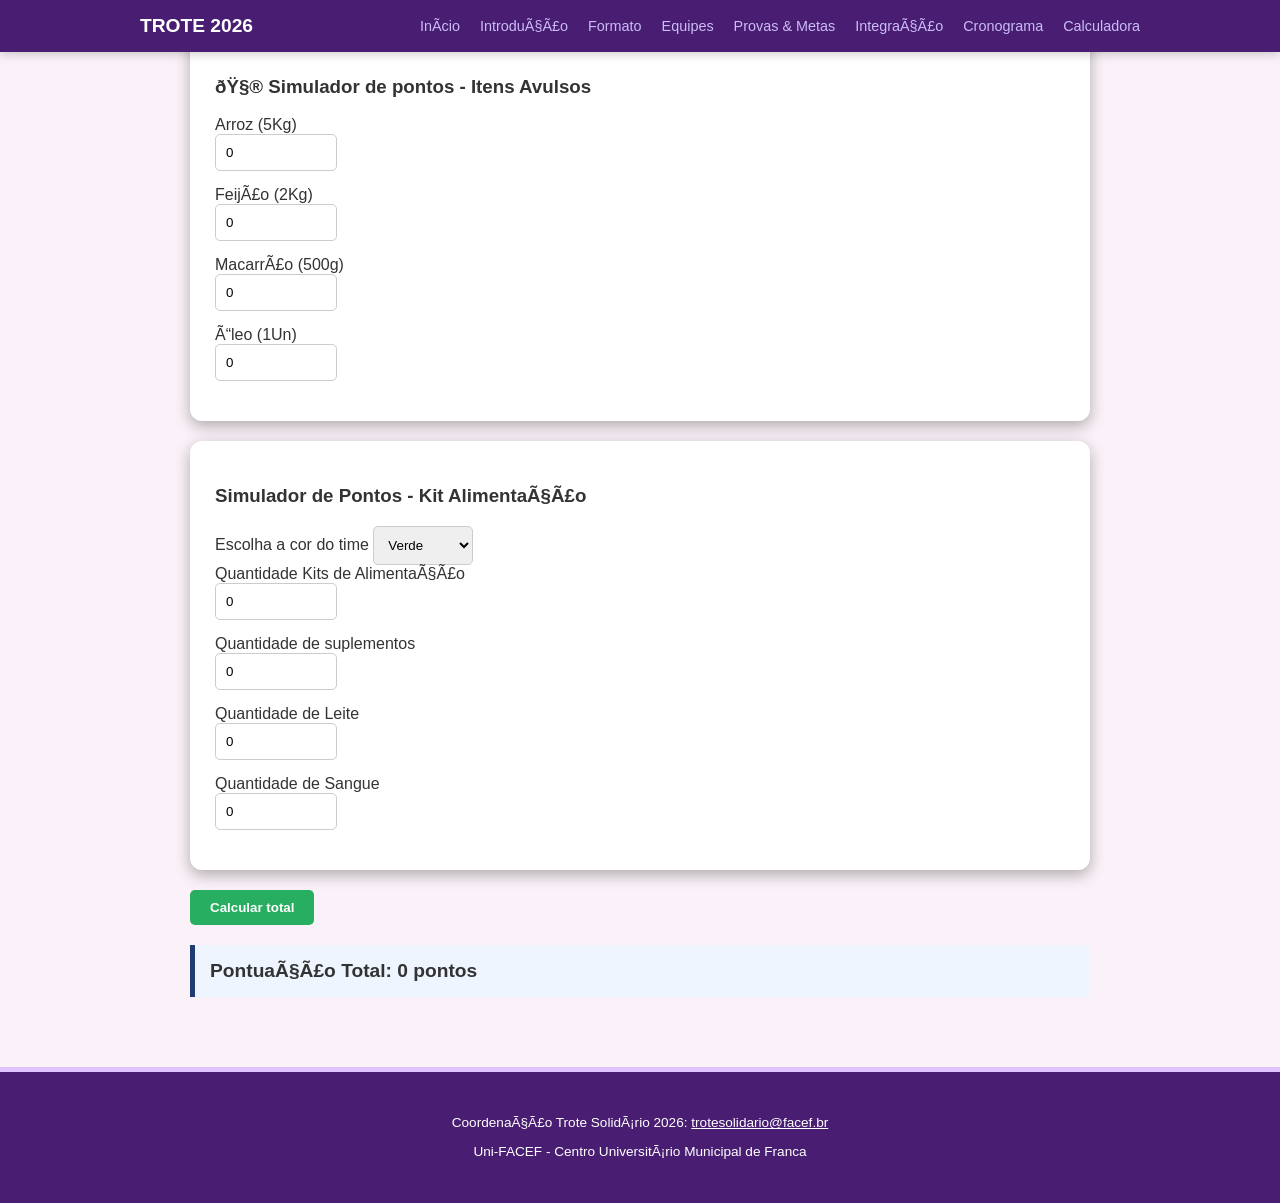
==== calculador.html @ a2d06716 "Alteração na cor padrão do site" ====
<!DOCTYPE html>
<html lang="pt-br">

    <head>
        <meta charset="uft-8">
        <link rel="stylesheet" href="style.css">
        <script src="scripts.js"></script>
        <title>Cronograma - Trote 2026</title>
    </head>

        <body>
            <nav class="menu-principal">
                <div class="menu-conteiner">
                    <a href="index.html" class="logo"> Trote 2026</a>
                    <ul class="lista">
                        <li><a href="index.html">Início</a></li>
                        <li><a href="introducao.html">Introdução</a></li>
                        <li><a href="formato.html">Formato</a></li>
                        <li><a href="equipes.html">Equipes</a></li>
                        <li><a href="provas.html">Provas & Metas</a></li>
                        <li><a href="integracao.html">Integração</a></li>
                        <li><a href="cronograma.html">Cronograma</a></li>
                        <li><a href="calculador.html">Calculadora</a></li>
                    </ul>
                </div>
            </nav>
 
            <main class="principal">
               <section class="secao">
                    <div>
                        <h3>🧮 Simulador de pontos - Itens Avulsos</h3>
                        <div class="form-group">
                            <label> Arroz (5Kg)</label>
                            <input type="number" value="0" min="0" id="qtdeArroz"><!-Indentificar caixa de texto-!>
                        </div>
                        <div class="form-group">
                            <label> Feijão (2Kg)</label>
                            <input type="number" value="0" min="0" id="qtdeFeijao">
                        </div>
                        <div class="form-group">
                            <label>Macarrão (500g) </label>
                            <input type="number" value="0" min="0" id="qtdeMacarrao">
                        </div>
                        <div class="form-group">
                            <label>Óleo (1Un) </label>
                            <input type="number" value="0" min="0" id="qtdeoleo">
                        </div>
                    </div>

               </section>

               <section class="secao">
                    <h3> Simulador de Pontos - Kit Alimentação</h3>
                    <div>
                        <label>Escolha a cor do time</label>
                        <select id="cor">
                            <option value="verde">Verde</option>
                            <option value="vermelho">Vermelho</option>
                            <option value="laranja">Laranja</option>
                        </select>
                    </div>
                    <div class="form-group">
                        <label>Quantidade Kits de Alimentação</label>
                        <input type="number" id="qtdeKits" min="0" value="0">
                    </div>
                    <div class="form-group">
                        <label>Quantidade de suplementos</label>
                        <input type="number" id="qtdeSuplemento" min="0" value="0">
                    </div>
                    <div class="form-group">
                        <label>Quantidade de Leite</label>
                        <input type="number" id="qtdeLeite" min="0" value="0">
                    </div>
                    <div class="form-group">
                        <label>Quantidade de Sangue</label>
                        <input type="number" id="qtdeSangue" min="0" value="0">
                    </div>
               </section>
               
                <button onclick="calcular()">Calcular total</button>
                <div id="result" class="resultado">
                    Pontuação Total: 0 pontos 
                </div>  
                
            </main>
   
            <footer>
                <p>Coordenação Trote Solidário 2026: <a href="trotesolidario@facef.br">trotesolidario@facef.br</a> </p>
                <p>Uni-FACEF - Centro Universitário Municipal de Franca</p>
            </footer> 

        </body>
</html>
---- style.css ----
body{
    margin: 0; font-family: 'Segoe UI', sans-serif;
    background-color: #faf2f8; color: #333;
}
.menu-principal{
    background-color: #491e72; padding: 15px 0;
    position: sticky; top: 0; left: 0; z-index: 1000px;/*Sticky deixa sempre na parte superior*/
    box-shadow: 0 2px 10px rgba(0, 0, 0, 0.2);
}   
.menu-conteiner{
    max-width: 1000px; margin: 0 auto/*Foco centralizar*/;display: flex;
    justify-content: space-between; align-items: center; 
    padding: 0 20px     ;
}
.logo{
    color: white; text-decoration: none; font-weight: bold;
    font-size: 1.2rem; text-transform: uppercase;
}
.lista{
    list-style: none; display: flex; gap: 20px;
    margin: 0; padding: 0;
}
.lista li{
    color: #cbbcf7;
}
.lista a{
    text-decoration: none; color: #cbbcf7; font-size: 0.9rem;
    font-weight: 500; transition: color 0.3s;
}
.lista a:hover{
    color: #ffff;
}
.cabecalho{
    background-color: #773f91;
    color: white;
    padding: 60px 20px;
    text-align: center;
}

.cabecalho-container h1{
    font-size: 2.5rem; margin-bottom: 5px;

}
.cabecalho-container h2{
    font-weight: 300;
    font-style: italic; color: #ffd700;
}
.principal{
    max-width: 900px;
    margin: -40px auto 40px;
    padding: 20px;
}
.secao{
    background: white;
    margin-bottom: 20px;
    padding: 25px;
    border-radius: 12px;
    box-shadow: 0 5px 15px rgba(0, 0, 0, 0.3);
    text-align: left
}
.lista1{
    text-align: left;
    list-style: none;
    font-size:small;
}
.secao2{ 
    background: white;
    margin-bottom: 20px;
    padding: 25px;
    border-radius: 12px;
    box-shadow: 0 5px 15px rgba(0, 0, 0, 0.3);
    text-align: left
}
.secao3{
    background: rgb(255, 255, 255);
    margin-bottom: 20px;
    padding: 25px;
    border-radius: 12px;
    box-shadow: 0 5px 15px rgba(0, 0, 0, 0.3);
    text-align: left;
    display: flex;
}
.separacao{
    background: #ffecff;
    padding: 1%;
    border-radius: 10px;
    flex: 1;    
    border-radius: 10px;
    border-left: 5px solid #7a2e7d;
    box-shadow: 0 5px 15px rgba(0, 0, 0, 0.3);
}
.separacao2{
    background: #d9e3f2;
    padding: 20px;
    border-radius: 10px;
    flex: 1;    
    border-radius: 10px;
    border-left: 5px solid #762e7d;
    margin-bottom: 15px;
    display: flex;
    list-style: none;
}
.valores{
    background: white;
    margin-bottom: 20px;
    padding:35px;
    border-radius: 12px;
    box-shadow: 0 5px 15px rgba(0, 0, 0, 0.3);
    text-align: left;
}
.valores h3{
    margin-bottom: 15px;   
}
.secao4{
    background: rgb(255, 255, 255);
    margin-bottom: 20px;
    padding: 25px;
    border-radius: 12px;
    box-shadow: 0 5px 15px rgba(0, 0, 0, 0.3);
    text-align: left
}
.lista4{
    list-style: none;
    padding: 0;
    margin: 15px 0;
}
.lista4 li{
    background-color: #ffb5f9;
    margin-bottom: 8px;     
    padding: 8px 12px;    
    border-radius: 6px;
    font-weight: 500; 
    color: #ff0095;
}

.tabela{
   width: 100%;
   border-collapse: collapse; /* junta as bordas adjacentes, ficando uma só */
   margin-top: 20px;
   background-color: white; 
}
tr:hover{
    background-color: #ff000000;
}
th, td { 
    border-bottom:1px solid #ddd;
    padding: 15px;
    text-align: left;
}
th { 
    background-color: #773f91;
    color: white;
    text-transform: uppercase; /* dxa tudo maiusculo*/
    font-size: 0.85rem;
}
.amarela{
    width: 25px; 
    height: 25px;
    background-color: yellow;
}
.cinza{
    width: 25px; 
    height: 25px;
    background-color: grey;
}
.laranja{
    width: 25px; 
    height: 25px;
    background-color: orange;
}
.vermelho{
    width: 25px; 
    height: 25px;
    background-color: red;
}
.preto{
    width: 25px; 
    height: 25px;
    background-color: black;
}
.rosa{
    width: 25px; 
    height: 25px;
    background-color: pink;
}
.roxa{
    width: 25px; 
    height: 25px;
    background-color: purple;
}
.verde{
    width: 25px; 
    height: 25px;
    background-color: green;
}
.vermelho{
    width: 25px; 
    height: 25px;
    background-color: red;
}
.kit{
  border: 3px dashed rgb(255, 0, 0);
  border-radius: 15px;
  padding: 20px;
  background-color: rgb(255, 194, 194);
  color: #ba4a3b;
}
.pontos{
    background: rgb(255, 255, 255);
    margin-bottom: 20px;
    padding: 25px;
    border-radius: 12px;
    box-shadow: 0 5px 15px rgba(0, 0, 0, 0.3);
    text-align: left
}
.tabela-pontos{
   width: 100%;
   border-collapse: collapse; /* junta as bordas adjacentes, ficando uma só */
   margin-top: 20px;
   background-color: white; 
}
.tabela-pontos th, td { 
    border-bottom:1px solid #ddd;
    padding: 15px;
    text-align: left;
}
.tabela-pontos th { 
    background-color: #773f91;
    color: white;
    text-transform: uppercase; /* dxa tudo maiusculo*/
    font-size: 0.85rem;
}
.suplemento{
    background: white;
    margin-bottom: 20px;
    padding: 0px;
    border-radius: 12px;
    box-shadow: 0 5px 15px rgba(0, 0, 0, 0.3);
    text-align: left
}
.suple{
    background: #f2d9f0;
    padding: 10px;
    border-radius: 12px;
    flex: 1;    
    border-radius: 10px;
    border-left: 5px solid #f700ff;   
}
.campanha{
    background: white;
    margin-bottom: 20px;
    padding: 25px;
    border-radius: 12px;
    box-shadow: 0 5px 15px rgba(0, 0, 0, 0.3);
    text-align: left
}
.letra{
    color: orange;
}
.sangue{
    background: white;
    margin-bottom: 20px;
    padding: 25px;
    border-radius: 12px;
    box-shadow: 0 5px 15px rgba(0, 0, 0, 0.3);
    text-align: left   
}
.memorias{
    background: white;
    margin-bottom: 20px;
    padding: 0px;
    border-radius: 12px;
    box-shadow: 0 5px 15px rgba(0, 0, 0, 0.3);
    text-align: left    
}
.memo{
    background: rgb(250, 250, 236);
    padding: 10px;
    border-radius: 12px;
    flex: 1;    
    border-radius: 10px;
    border-left: 5px solid yellow;   
    background: #fcffab;     
}
.acao-social{
    background: white;
    margin-bottom: 20px;
    padding: 0px;
    border-radius: 12px;
    box-shadow: 0 5px 15px rgba(0, 0, 0, 0.3);
    text-align: left;
    background-color: #f9ff4d;        
}
.acao{
    background: rgb(250, 250, 236);
    padding: 10px;
    border-radius: 12px;
    flex: 1;    
    border-radius: 10px;
    border-left: 5px solid yellow;  
    background: #fcffab;        
}
.prova-album{
    background: white;
    margin-bottom: 20px;
    padding: 0px;
    border-radius: 12px;
    box-shadow: 0 5px 15px rgba(0, 0, 0, 0.3);
    text-align: left;      
}
.album{
    background: rgb(250, 250, 236);
    padding: 10px;
    border-radius: 12px;
    flex: 1;    
    border-radius: 10px;
    border-left: 5px solid yellow;     
    background: #fcffab;  
}
footer{
   background-color: #491e72;
   color: white;
   padding: 30px 20px;
   text-align: center;
   border-top: 5px solid #e0c2ff; 
   margin-top: 50px;
   font-size: 0.85rem;
}
footer a{
    color: white;
}
.timeline{
    border-left: 3px solid #2a5298;
    padding-left: 20px;
    margin-top: 20px;
}
.evento{
    margin-bottom: 20px;
    position: relative; /*Poder de flutuar na página, sem alterar posição de outros elementos */   
}
.evento::before{ /*Pseudoelemento - inserer conteudo decorativo/informativo*/
    content: '';/*Sem texto*/
    width: 12px;
    height: 12px;
    background-color: #ff4b2b;
    border-radius: 50%;
    position: absolute;
    left: -27px;
    top: 5px;
}
.grid-locais{
    display: flex;
    gap: 20px;
}
.local{
    flex: 1;/*ocupar toda area*/
    background: #f8f9fa;
    padding: 15px;
    border-radius: 8px;
    border:  1px solid #dee2e6;
}
.form-group {
    margin-bottom: 15px;
    display: flex;
    flex-direction: column;
}
input {
    padding: 10px;
    border-radius: 5px;
    border: 1px solid #ccc;
    width: 100px;
}
  button {
    background-color: #27ae60;
    color: white;
    padding: 10px 20px;
    border: none;
    border-radius: 5px;
    cursor: pointer;
    font-weight: bold;
}
.resultado {
    margin-top: 20px;
    padding: 15px;
    background-color: #eef5ff;
    border-left: 5px solid #1e3c72;
    font-weight: bold;
    font-size: 1.2rem;
}
input, select {
    padding: 10px;
    border-radius: 5px;
    border: 1px solid #ccc;
    width: 100px;
}

button {
    background-color: #27ae60;
    color: white;
    padding: 10px 20px;
    border: none;
    border-radius: 5px;
    cursor: pointer;
    font-weight: bold;
}

.resultado {
    margin-top: 20px;
    padding: 15px;
    background-color: #eef5ff;
    border-left: 5px solid #1e3c72;
    font-weight: bold;
    font-size: 1.2rem;
}
.lista-Inter{
    margin-left: 50px;
    list-style: none;
    font-weight: bold;
    color: red;
}
.lista-homenagem{
    margin-left: 50px;
    list-style: none;
    color: red;
    padding: 10px 10px; 
}
.medalhas{
    background: #ffecec;
    padding: 1%;
    border-radius: 10px;
    flex: 1;    
    border-radius: 10px;
    border-left: 5px solid #ff0000;
    box-shadow: 0 5px 15px rgba(0, 0, 0, 0.3);
}
.caixa-importante{
    background: #ffecff;
    padding: 1%;
    border-radius: 10px;
    flex: 1;    
    border-radius: 10px;
    border-left: 5px solid #7a2e7d;
    box-shadow: 0 5px 15px rgba(0, 0, 0, 0.3);
    margin-top: 15px;
}
.coluna{
    flex: 1;
}
.resumo-provas, li{
    list-style: none;
}
.tabela1{
    width: 100%;
   border-collapse: collapse; /* junta as bordas adjacentes, ficando uma só */
   margin-top: 20px;
   background-color: white; 
}
.tabela1 td {
    vertical-align: top; /* Garante que as listas comecem no topo da linha */
    padding: 15px;       /* Dá respiro ao conteúdo */
}

.tabela1 li {
    margin-bottom: 8px;  /* Cria o espaçamento entre cada linha de item */
    display: block;      /* Garante que cada item ocupe sua própria linha */
}
.lista-provas li{
    padding-bottom: 8px;
    margin-bottom: 8px;
    /* Troque o #eee pela cor desejada (ex: purple, #7b2cbf, ou rgb) */
    border-bottom: 1px solid #7b2cbf;
}
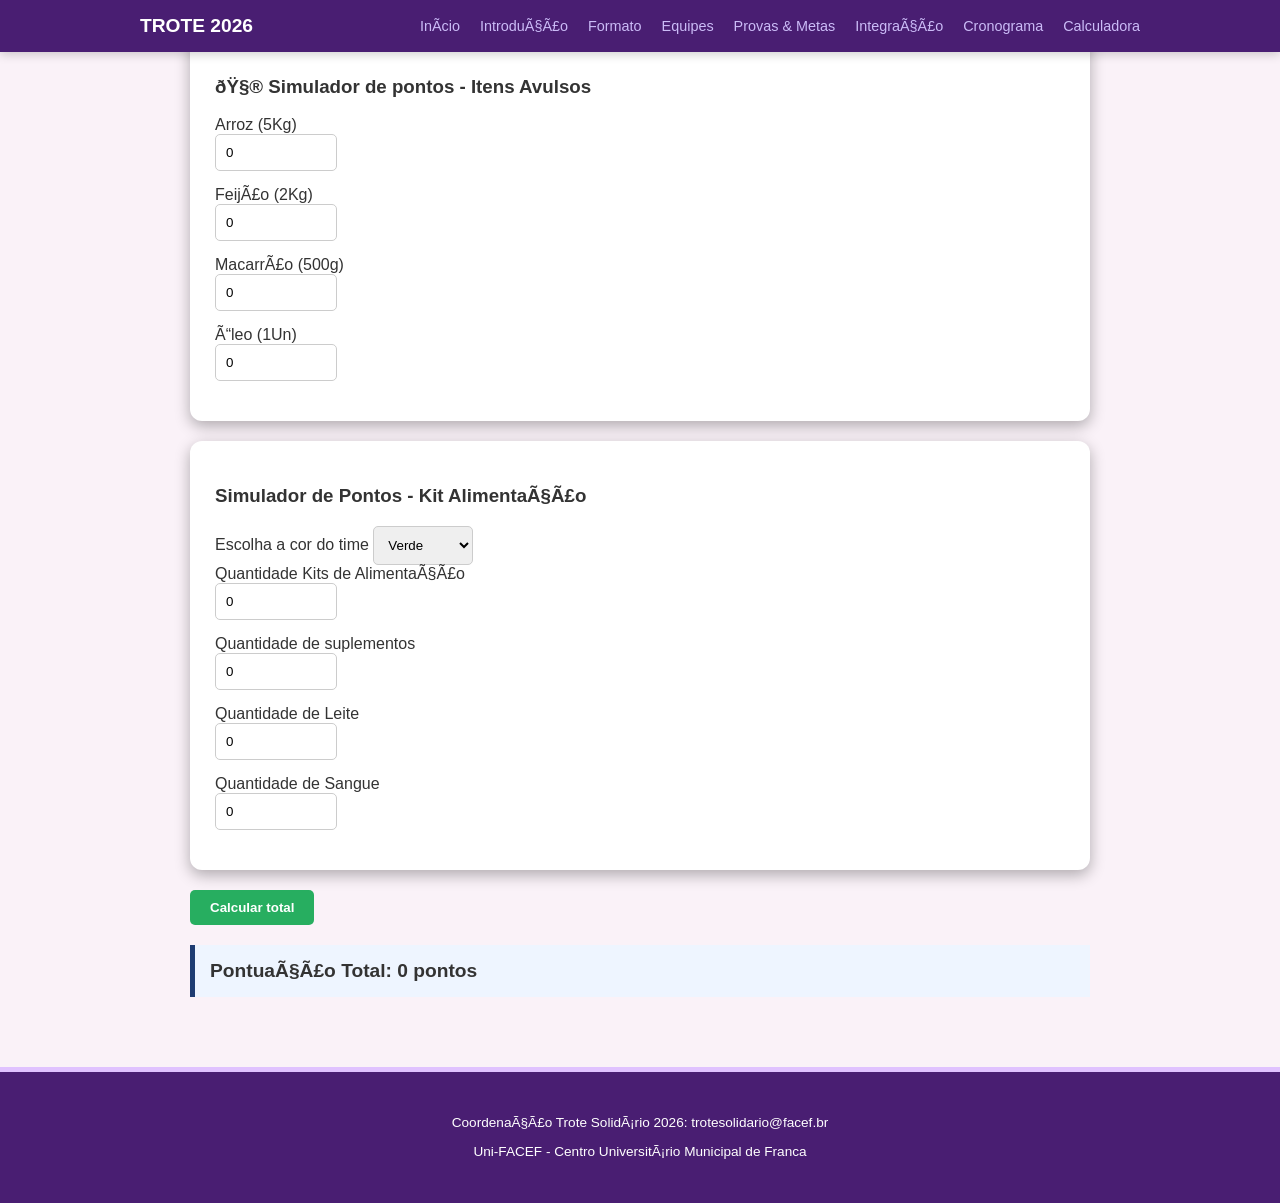
==== commit a0c51616: "Correção da calculadora" ====
--- a/calculador.html
+++ b/calculador.html
@@ -57,6 +57,12 @@
                             <option value="verde">Verde</option>
                             <option value="vermelho">Vermelho</option>
                             <option value="laranja">Laranja</option>
+                            <option value="preto">Preto</option>
+                            <option value="amarelo">Amarelo</option>
+                            <option value="cinza">Cinza</option>
+                            <option value="marrom">Marrom</option>
+                            <option value="rosa">Rosa</option>
+                            <option value="roxo">Roxo</option>
                         </select>
                     </div>
                     <div class="form-group">
--- a/style.css
+++ b/style.css
@@ -470,3 +470,9 @@
     /* Troque o #eee pela cor desejada (ex: purple, #7b2cbf, ou rgb) */
     border-bottom: 1px solid #7b2cbf;
 }
+footer a {
+    pointer-events: none; /* Desativa qualquer interação do mouse (clique) */
+    cursor: default;      /* Faz o mouse não virar a "mãozinha" */
+    text-decoration: none; /* Remove o sublinhado se desejar */
+    color: inherit;       /* Faz o link herdar a cor do texto normal */
+}
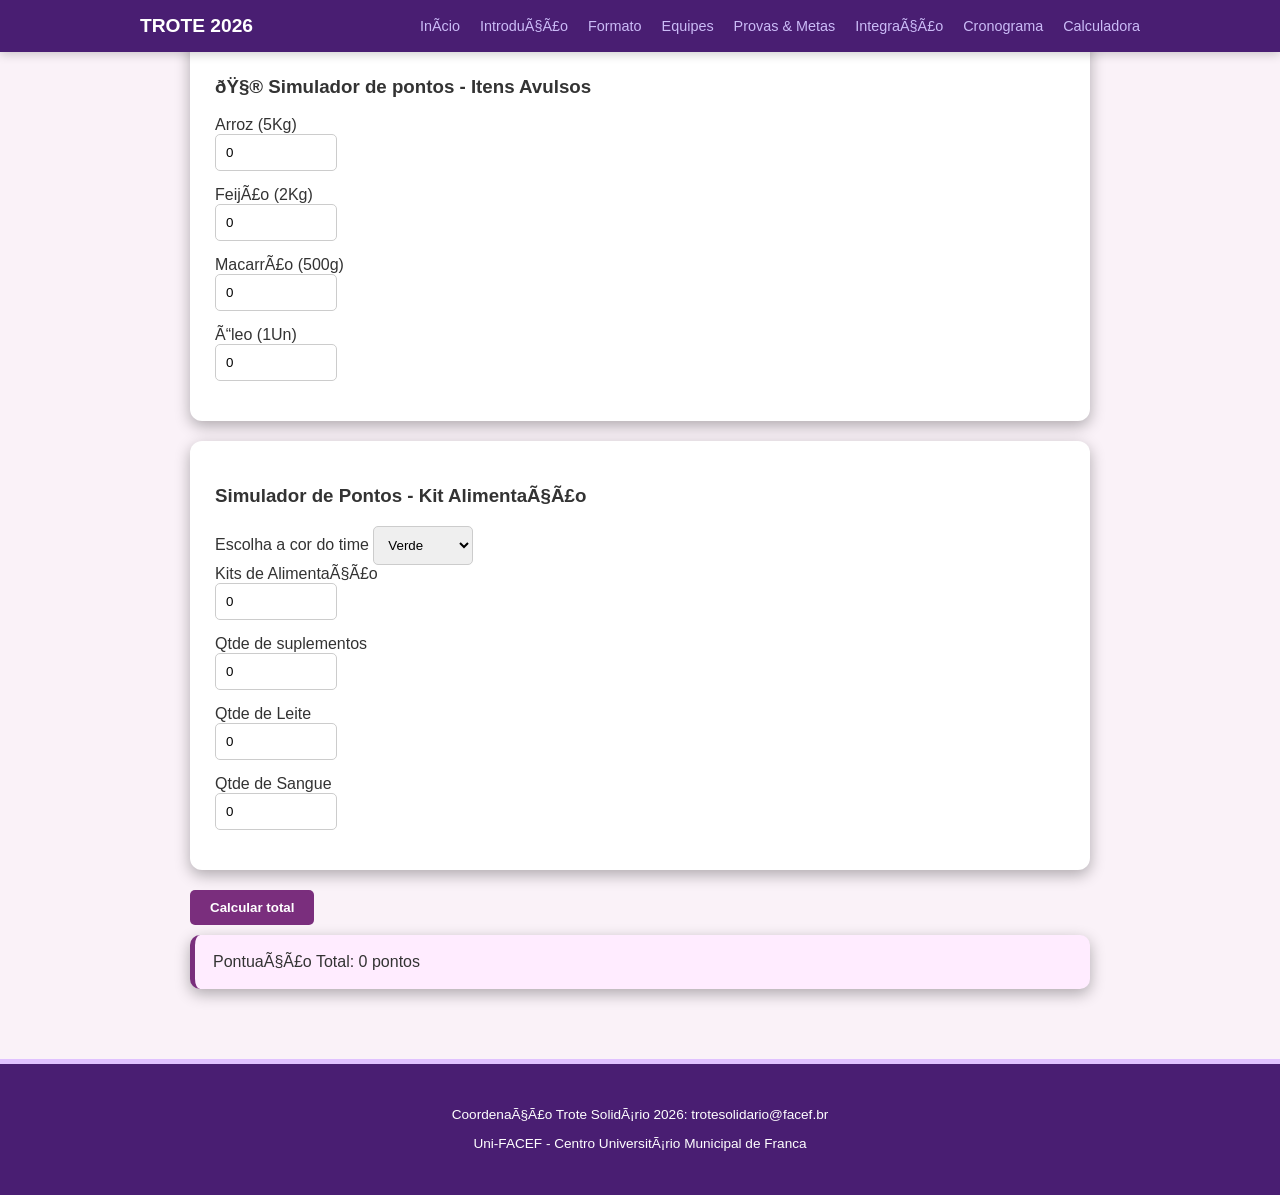
==== commit e8ae8591: "Correção na calculadora" ====
--- a/calculador.html
+++ b/calculador.html
@@ -66,25 +66,25 @@
                         </select>
                     </div>
                     <div class="form-group">
-                        <label>Quantidade Kits de Alimentação</label>
+                        <label>Kits de Alimentação</label>
                         <input type="number" id="qtdeKits" min="0" value="0">
                     </div>
                     <div class="form-group">
-                        <label>Quantidade de suplementos</label>
+                        <label>Qtde de suplementos</label>
                         <input type="number" id="qtdeSuplemento" min="0" value="0">
                     </div>
                     <div class="form-group">
-                        <label>Quantidade de Leite</label>
+                        <label>Qtde de Leite</label>
                         <input type="number" id="qtdeLeite" min="0" value="0">
                     </div>
                     <div class="form-group">
-                        <label>Quantidade de Sangue</label>
+                        <label>Qtde de Sangue</label>
                         <input type="number" id="qtdeSangue" min="0" value="0">
                     </div>
                </section>
                
-                <button onclick="calcular()">Calcular total</button>
-                <div id="result" class="resultado">
+                <button class="botao" onclick="calcular()">Calcular total</button>
+                <div id="result" class="separacao-resultado">
                     Pontuação Total: 0 pontos 
                 </div>  
                 
--- a/style.css
+++ b/style.css
@@ -476,3 +476,16 @@
     text-decoration: none; /* Remove o sublinhado se desejar */
     color: inherit;       /* Faz o link herdar a cor do texto normal */
 }
+.separacao-resultado{
+    background: #ffecff;
+    padding: 2%;
+    border-radius: 10px;
+    flex: 1;    
+    border-radius: 10px;
+    border-left: 5px solid #7a2e7d;
+    box-shadow: 0 5px 15px rgba(0, 0, 0, 0.3);
+    margin-top: 10px;
+}
+.botao{
+    background-color: #7a2e7d;
+}
